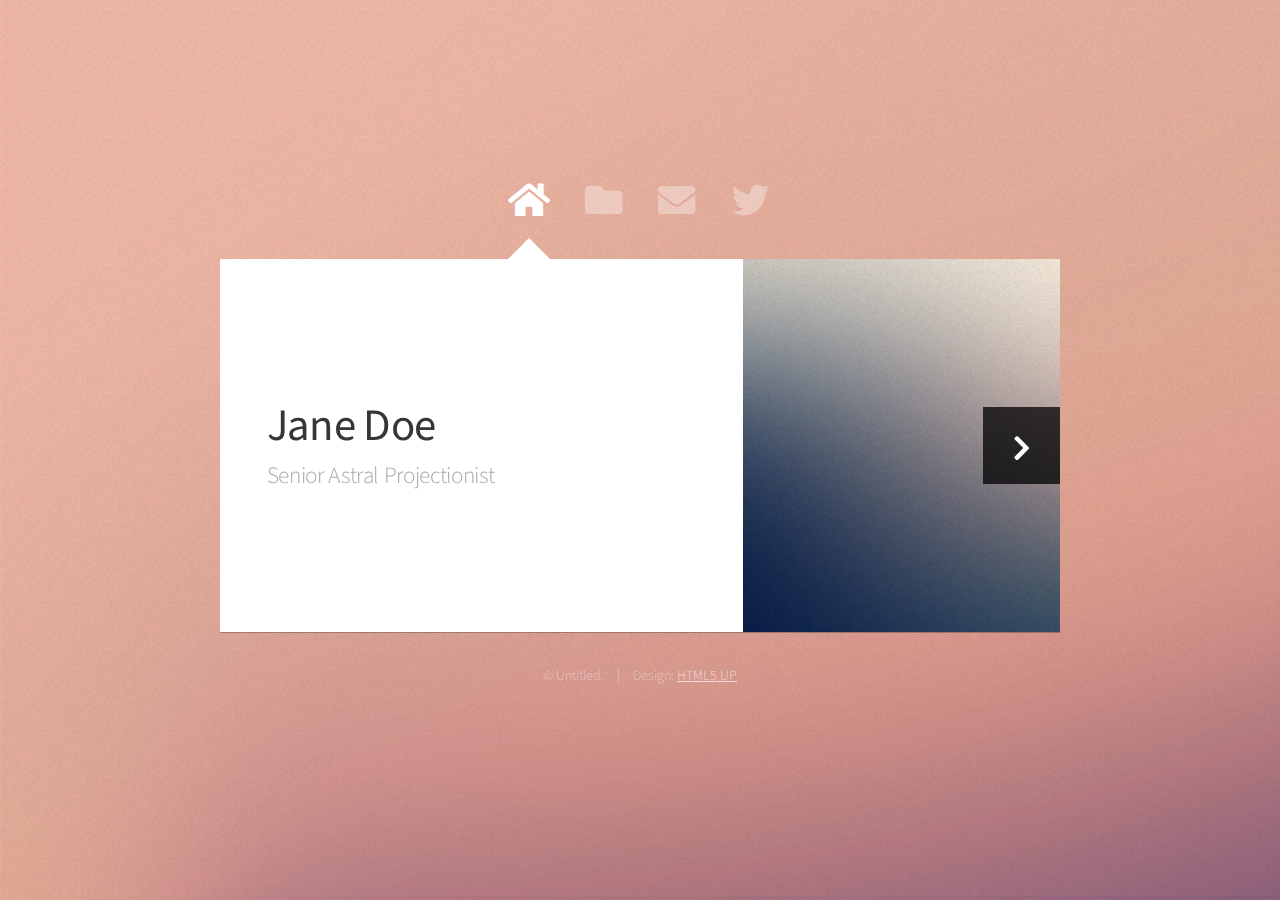
==== portfolio-1/index.html @ 346d20c4 "First commit" ====
<!DOCTYPE HTML>
<html>
	<head>
		<title>Web Fundamentals Workshop</title>
		<meta charset="utf-8" />
		<meta name="viewport" content="width=device-width, initial-scale=1, user-scalable=no" />
		<link rel="stylesheet" href="assets/css/main.css" />
		<noscript><link rel="stylesheet" href="assets/css/noscript.css" /></noscript>
	</head>
	<body class="is-preload">

		<!-- Wrapper-->
			<div id="wrapper">

				<!-- Nav -->
					<nav id="nav">
						<a href="#" class="icon solid fa-home"><span>Home</span></a>
						<a href="#work" class="icon solid fa-folder"><span>Work</span></a>
						<a href="#contact" class="icon solid fa-envelope"><span>Contact</span></a>
						<a href="https://twitter.com/ajlkn" class="icon brands fa-twitter"><span>Twitter</span></a>
					</nav>

				<!-- Main -->
					<div id="main">

						<!-- Me -->
							<article id="home" class="panel intro">
								<header>
									<h1>Jane Doe</h1>
									<p>Senior Astral Projectionist</p>
								</header>
								<a href="#work" class="jumplink pic">
									<span class="arrow icon solid fa-chevron-right"><span>See my work</span></span>
									<img src="images/me.jpg" alt="" />
								</a>
							</article>

						<!-- Work -->
							<article id="work" class="panel">
								<header>
									<h2>Work</h2>
								</header>
								<p>
									Phasellus enim sapien, blandit ullamcorper elementum eu, condimentum eu elit.
									Vestibulum ante ipsum primis in faucibus orci luctus et ultrices posuere cubilia
									luctus elit eget interdum.
								</p>
								<section>
									<div class="row">
										<div class="col-4 col-6-medium col-12-small">
											<a href="#" class="image fit"><img src="images/pic01.jpg" alt=""></a>
										</div>
										<div class="col-4 col-6-medium col-12-small">
											<a href="#" class="image fit"><img src="images/pic02.jpg" alt=""></a>
										</div>
										<div class="col-4 col-6-medium col-12-small">
											<a href="#" class="image fit"><img src="images/pic03.jpg" alt=""></a>
										</div>
										<div class="col-4 col-6-medium col-12-small">
											<a href="#" class="image fit"><img src="images/pic04.jpg" alt=""></a>
										</div>
										<div class="col-4 col-6-medium col-12-small">
											<a href="#" class="image fit"><img src="images/pic05.jpg" alt=""></a>
										</div>
										<div class="col-4 col-6-medium col-12-small">
											<a href="#" class="image fit"><img src="images/pic06.jpg" alt=""></a>
										</div>
										<div class="col-4 col-6-medium col-12-small">
											<a href="#" class="image fit"><img src="images/pic07.jpg" alt=""></a>
										</div>
										<div class="col-4 col-6-medium col-12-small">
											<a href="#" class="image fit"><img src="images/pic08.jpg" alt=""></a>
										</div>
										<div class="col-4 col-6-medium col-12-small">
											<a href="#" class="image fit"><img src="images/pic09.jpg" alt=""></a>
										</div>
										<div class="col-4 col-6-medium col-12-small">
											<a href="#" class="image fit"><img src="images/pic10.jpg" alt=""></a>
										</div>
										<div class="col-4 col-6-medium col-12-small">
											<a href="#" class="image fit"><img src="images/pic11.jpg" alt=""></a>
										</div>
										<div class="col-4 col-6-medium col-12-small">
											<a href="#" class="image fit"><img src="images/pic12.jpg" alt=""></a>
										</div>
									</div>
								</section>
							</article>

						<!-- Contact -->
							<article id="contact" class="panel">
								<header>
									<h2>Contact Me</h2>
								</header>
								<form action="#" method="post">
									<div>
										<div class="row">
											<div class="col-6 col-12-medium">
												<input type="text" name="name" placeholder="Name" />
											</div>
											<div class="col-6 col-12-medium">
												<input type="text" name="email" placeholder="Email" />
											</div>
											<div class="col-12">
												<input type="text" name="subject" placeholder="Subject" />
											</div>
											<div class="col-12">
												<textarea name="message" placeholder="Message" rows="6"></textarea>
											</div>
											<div class="col-12">
												<input type="submit" value="Send Message" />
											</div>
										</div>
									</div>
								</form>
							</article>

					</div>

				<!-- Footer -->
					<div id="footer">
						<ul class="copyright">
							<li>&copy; Untitled.</li><li>Design: <a href="http://html5up.net">HTML5 UP</a></li>
						</ul>
					</div>

			</div>

		<!-- Scripts -->
			<script src="assets/js/jquery.min.js"></script>
			<script src="assets/js/browser.min.js"></script>
			<script src="assets/js/breakpoints.min.js"></script>
			<script src="assets/js/util.js"></script>
			<script src="assets/js/main.js"></script>

	</body>
</html>
---- portfolio-1/assets/css/main.css ----
@import url("https://fonts.googleapis.com/css?family=Source+Sans+Pro:300,400,300italic,400italic");
@import url("fontawesome-all.min.css");

html, body, div, span, applet, object,
iframe, h1, h2, h3, h4, h5, h6, p, blockquote,
pre, a, abbr, acronym, address, big, cite,
code, del, dfn, em, img, ins, kbd, q, s, samp,
small, strike, strong, sub, sup, tt, var, b,
u, i, center, dl, dt, dd, ol, ul, li, fieldset,
form, label, legend, table, caption, tbody,
tfoot, thead, tr, th, td, article, aside,
canvas, details, embed, figure, figcaption,
footer, header, hgroup, menu, nav, output, ruby,
section, summary, time, mark, audio, video {
	margin: 0;
	padding: 0;
	border: 0;
	font-size: 100%;
	font: inherit;
	vertical-align: baseline;}

article, aside, details, figcaption, figure,
footer, header, hgroup, menu, nav, section {
	display: block;}

body {
	line-height: 1;
}

ol, ul {
	list-style: none;
}

blockquote, q {
	quotes: none;
}

	blockquote:before, blockquote:after, q:before, q:after {
		content: '';
		content: none;
	}

table {
	border-collapse: collapse;
	border-spacing: 0;
}

body {
	-webkit-text-size-adjust: none;
}

mark {
	background-color: transparent;
	color: inherit;
}

input::-moz-focus-inner {
	border: 0;
	padding: 0;
}

input, select, textarea {
	-moz-appearance: none;
	-webkit-appearance: none;
	-ms-appearance: none;
	appearance: none;
}

/* Row */

	.row {
		display: flex;
		flex-wrap: wrap;
		box-sizing: border-box;
		align-items: stretch;
	}

		.row > * {
			box-sizing: border-box;
		}

		.row.gtr-uniform > * > :last-child {
			margin-bottom: 0;
		}

		.row.aln-left {
			justify-content: flex-start;
		}

		.row.aln-center {
			justify-content: center;
		}

		.row.aln-right {
			justify-content: flex-end;
		}

		.row.aln-top {
			align-items: flex-start;
		}

		.row.aln-middle {
			align-items: center;
		}

		.row.aln-bottom {
			align-items: flex-end;
		}

		.row > .imp {
			order: -1;
		}

		.row > .col-1 {
			width: 8.33333%;
		}

		.row > .off-1 {
			margin-left: 8.33333%;
		}

		.row > .col-2 {
			width: 16.66667%;
		}

		.row > .off-2 {
			margin-left: 16.66667%;
		}

		.row > .col-3 {
			width: 25%;
		}

		.row > .off-3 {
			margin-left: 25%;
		}

		.row > .col-4 {
			width: 33.33333%;
		}

		.row > .off-4 {
			margin-left: 33.33333%;
		}

		.row > .col-5 {
			width: 41.66667%;
		}

		.row > .off-5 {
			margin-left: 41.66667%;
		}

		.row > .col-6 {
			width: 50%;
		}

		.row > .off-6 {
			margin-left: 50%;
		}

		.row > .col-7 {
			width: 58.33333%;
		}

		.row > .off-7 {
			margin-left: 58.33333%;
		}

		.row > .col-8 {
			width: 66.66667%;
		}

		.row > .off-8 {
			margin-left: 66.66667%;
		}

		.row > .col-9 {
			width: 75%;
		}

		.row > .off-9 {
			margin-left: 75%;
		}

		.row > .col-10 {
			width: 83.33333%;
		}

		.row > .off-10 {
			margin-left: 83.33333%;
		}

		.row > .col-11 {
			width: 91.66667%;
		}

		.row > .off-11 {
			margin-left: 91.66667%;
		}

		.row > .col-12 {
			width: 100%;
		}

		.row > .off-12 {
			margin-left: 100%;
		}

		.row.gtr-0 {
			margin-top: 0em;
			margin-left: 0em;
		}

			.row.gtr-0 > * {
				padding: 0em 0 0 0em;
			}

			.row.gtr-0.gtr-uniform {
				margin-top: 0em;
			}

				.row.gtr-0.gtr-uniform > * {
					padding-top: 0em;
				}

		.row.gtr-25 {
			margin-top: -0.3125em;
			margin-left: -0.3125em;
		}

			.row.gtr-25 > * {
				padding: 0.3125em 0 0 0.3125em;
			}

			.row.gtr-25.gtr-uniform {
				margin-top: -0.3125em;
			}

				.row.gtr-25.gtr-uniform > * {
					padding-top: 0.3125em;
				}

		.row.gtr-50 {
			margin-top: -0.625em;
			margin-left: -0.625em;
		}

			.row.gtr-50 > * {
				padding: 0.625em 0 0 0.625em;
			}

			.row.gtr-50.gtr-uniform {
				margin-top: -0.625em;
			}

				.row.gtr-50.gtr-uniform > * {
					padding-top: 0.625em;
				}

		.row {
			margin-top: -1.25em;
			margin-left: -1.25em;
		}

			.row > * {
				padding: 1.25em 0 0 1.25em;
			}

			.row.gtr-uniform {
				margin-top: -1.25em;
			}

				.row.gtr-uniform > * {
					padding-top: 1.25em;
				}

		.row.gtr-150 {
			margin-top: -1.875em;
			margin-left: -1.875em;
		}

			.row.gtr-150 > * {
				padding: 1.875em 0 0 1.875em;
			}

			.row.gtr-150.gtr-uniform {
				margin-top: -1.875em;
			}

				.row.gtr-150.gtr-uniform > * {
					padding-top: 1.875em;
				}

		.row.gtr-200 {
			margin-top: -2.5em;
			margin-left: -2.5em;
		}

			.row.gtr-200 > * {
				padding: 2.5em 0 0 2.5em;
			}

			.row.gtr-200.gtr-uniform {
				margin-top: -2.5em;
			}

				.row.gtr-200.gtr-uniform > * {
					padding-top: 2.5em;
				}

		@media screen and (max-width: 1680px) {

			.row {
				display: flex;
				flex-wrap: wrap;
				box-sizing: border-box;
				align-items: stretch;
			}

				.row > * {
					box-sizing: border-box;
				}

				.row.gtr-uniform > * > :last-child {
					margin-bottom: 0;
				}

				.row.aln-left {
					justify-content: flex-start;
				}

				.row.aln-center {
					justify-content: center;
				}

				.row.aln-right {
					justify-content: flex-end;
				}

				.row.aln-top {
					align-items: flex-start;
				}

				.row.aln-middle {
					align-items: center;
				}

				.row.aln-bottom {
					align-items: flex-end;
				}

				.row > .imp-xlarge {
					order: -1;
				}

				.row > .col-1-xlarge {
					width: 8.33333%;
				}

				.row > .off-1-xlarge {
					margin-left: 8.33333%;
				}

				.row > .col-2-xlarge {
					width: 16.66667%;
				}

				.row > .off-2-xlarge {
					margin-left: 16.66667%;
				}

				.row > .col-3-xlarge {
					width: 25%;
				}

				.row > .off-3-xlarge {
					margin-left: 25%;
				}

				.row > .col-4-xlarge {
					width: 33.33333%;
				}

				.row > .off-4-xlarge {
					margin-left: 33.33333%;
				}

				.row > .col-5-xlarge {
					width: 41.66667%;
				}

				.row > .off-5-xlarge {
					margin-left: 41.66667%;
				}

				.row > .col-6-xlarge {
					width: 50%;
				}

				.row > .off-6-xlarge {
					margin-left: 50%;
				}

				.row > .col-7-xlarge {
					width: 58.33333%;
				}

				.row > .off-7-xlarge {
					margin-left: 58.33333%;
				}

				.row > .col-8-xlarge {
					width: 66.66667%;
				}

				.row > .off-8-xlarge {
					margin-left: 66.66667%;
				}

				.row > .col-9-xlarge {
					width: 75%;
				}

				.row > .off-9-xlarge {
					margin-left: 75%;
				}

				.row > .col-10-xlarge {
					width: 83.33333%;
				}

				.row > .off-10-xlarge {
					margin-left: 83.33333%;
				}

				.row > .col-11-xlarge {
					width: 91.66667%;
				}

				.row > .off-11-xlarge {
					margin-left: 91.66667%;
				}

				.row > .col-12-xlarge {
					width: 100%;
				}

				.row > .off-12-xlarge {
					margin-left: 100%;
				}

				.row.gtr-0 {
					margin-top: 0em;
					margin-left: 0em;
				}

					.row.gtr-0 > * {
						padding: 0em 0 0 0em;
					}

					.row.gtr-0.gtr-uniform {
						margin-top: 0em;
					}

						.row.gtr-0.gtr-uniform > * {
							padding-top: 0em;
						}

				.row.gtr-25 {
					margin-top: -0.3125em;
					margin-left: -0.3125em;
				}

					.row.gtr-25 > * {
						padding: 0.3125em 0 0 0.3125em;
					}

					.row.gtr-25.gtr-uniform {
						margin-top: -0.3125em;
					}

						.row.gtr-25.gtr-uniform > * {
							padding-top: 0.3125em;
						}

				.row.gtr-50 {
					margin-top: -0.625em;
					margin-left: -0.625em;
				}

					.row.gtr-50 > * {
						padding: 0.625em 0 0 0.625em;
					}

					.row.gtr-50.gtr-uniform {
						margin-top: -0.625em;
					}

						.row.gtr-50.gtr-uniform > * {
							padding-top: 0.625em;
						}

				.row {
					margin-top: -1.25em;
					margin-left: -1.25em;
				}

					.row > * {
						padding: 1.25em 0 0 1.25em;
					}

					.row.gtr-uniform {
						margin-top: -1.25em;
					}

						.row.gtr-uniform > * {
							padding-top: 1.25em;
						}

				.row.gtr-150 {
					margin-top: -1.875em;
					margin-left: -1.875em;
				}

					.row.gtr-150 > * {
						padding: 1.875em 0 0 1.875em;
					}

					.row.gtr-150.gtr-uniform {
						margin-top: -1.875em;
					}

						.row.gtr-150.gtr-uniform > * {
							padding-top: 1.875em;
						}

				.row.gtr-200 {
					margin-top: -2.5em;
					margin-left: -2.5em;
				}

					.row.gtr-200 > * {
						padding: 2.5em 0 0 2.5em;
					}

					.row.gtr-200.gtr-uniform {
						margin-top: -2.5em;
					}

						.row.gtr-200.gtr-uniform > * {
							padding-top: 2.5em;
						}

		}

		@media screen and (max-width: 1280px) {

			.row {
				display: flex;
				flex-wrap: wrap;
				box-sizing: border-box;
				align-items: stretch;
			}

				.row > * {
					box-sizing: border-box;
				}

				.row.gtr-uniform > * > :last-child {
					margin-bottom: 0;
				}

				.row.aln-left {
					justify-content: flex-start;
				}

				.row.aln-center {
					justify-content: center;
				}

				.row.aln-right {
					justify-content: flex-end;
				}

				.row.aln-top {
					align-items: flex-start;
				}

				.row.aln-middle {
					align-items: center;
				}

				.row.aln-bottom {
					align-items: flex-end;
				}

				.row > .imp-large {
					order: -1;
				}

				.row > .col-1-large {
					width: 8.33333%;
				}

				.row > .off-1-large {
					margin-left: 8.33333%;
				}

				.row > .col-2-large {
					width: 16.66667%;
				}

				.row > .off-2-large {
					margin-left: 16.66667%;
				}

				.row > .col-3-large {
					width: 25%;
				}

				.row > .off-3-large {
					margin-left: 25%;
				}

				.row > .col-4-large {
					width: 33.33333%;
				}

				.row > .off-4-large {
					margin-left: 33.33333%;
				}

				.row > .col-5-large {
					width: 41.66667%;
				}

				.row > .off-5-large {
					margin-left: 41.66667%;
				}

				.row > .col-6-large {
					width: 50%;
				}

				.row > .off-6-large {
					margin-left: 50%;
				}

				.row > .col-7-large {
					width: 58.33333%;
				}

				.row > .off-7-large {
					margin-left: 58.33333%;
				}

				.row > .col-8-large {
					width: 66.66667%;
				}

				.row > .off-8-large {
					margin-left: 66.66667%;
				}

				.row > .col-9-large {
					width: 75%;
				}

				.row > .off-9-large {
					margin-left: 75%;
				}

				.row > .col-10-large {
					width: 83.33333%;
				}

				.row > .off-10-large {
					margin-left: 83.33333%;
				}

				.row > .col-11-large {
					width: 91.66667%;
				}

				.row > .off-11-large {
					margin-left: 91.66667%;
				}

				.row > .col-12-large {
					width: 100%;
				}

				.row > .off-12-large {
					margin-left: 100%;
				}

				.row.gtr-0 {
					margin-top: 0em;
					margin-left: 0em;
				}

					.row.gtr-0 > * {
						padding: 0em 0 0 0em;
					}

					.row.gtr-0.gtr-uniform {
						margin-top: 0em;
					}

						.row.gtr-0.gtr-uniform > * {
							padding-top: 0em;
						}

				.row.gtr-25 {
					margin-top: -0.3125em;
					margin-left: -0.3125em;
				}

					.row.gtr-25 > * {
						padding: 0.3125em 0 0 0.3125em;
					}

					.row.gtr-25.gtr-uniform {
						margin-top: -0.3125em;
					}

						.row.gtr-25.gtr-uniform > * {
							padding-top: 0.3125em;
						}

				.row.gtr-50 {
					margin-top: -0.625em;
					margin-left: -0.625em;
				}

					.row.gtr-50 > * {
						padding: 0.625em 0 0 0.625em;
					}

					.row.gtr-50.gtr-uniform {
						margin-top: -0.625em;
					}

						.row.gtr-50.gtr-uniform > * {
							padding-top: 0.625em;
						}

				.row {
					margin-top: -1.25em;
					margin-left: -1.25em;
				}

					.row > * {
						padding: 1.25em 0 0 1.25em;
					}

					.row.gtr-uniform {
						margin-top: -1.25em;
					}

						.row.gtr-uniform > * {
							padding-top: 1.25em;
						}

				.row.gtr-150 {
					margin-top: -1.875em;
					margin-left: -1.875em;
				}

					.row.gtr-150 > * {
						padding: 1.875em 0 0 1.875em;
					}

					.row.gtr-150.gtr-uniform {
						margin-top: -1.875em;
					}

						.row.gtr-150.gtr-uniform > * {
							padding-top: 1.875em;
						}

				.row.gtr-200 {
					margin-top: -2.5em;
					margin-left: -2.5em;
				}

					.row.gtr-200 > * {
						padding: 2.5em 0 0 2.5em;
					}

					.row.gtr-200.gtr-uniform {
						margin-top: -2.5em;
					}

						.row.gtr-200.gtr-uniform > * {
							padding-top: 2.5em;
						}

		}

		@media screen and (max-width: 980px) {

			.row {
				display: flex;
				flex-wrap: wrap;
				box-sizing: border-box;
				align-items: stretch;
			}

				.row > * {
					box-sizing: border-box;
				}

				.row.gtr-uniform > * > :last-child {
					margin-bottom: 0;
				}

				.row.aln-left {
					justify-content: flex-start;
				}

				.row.aln-center {
					justify-content: center;
				}

				.row.aln-right {
					justify-content: flex-end;
				}

				.row.aln-top {
					align-items: flex-start;
				}

				.row.aln-middle {
					align-items: center;
				}

				.row.aln-bottom {
					align-items: flex-end;
				}

				.row > .imp-medium {
					order: -1;
				}

				.row > .col-1-medium {
					width: 8.33333%;
				}

				.row > .off-1-medium {
					margin-left: 8.33333%;
				}

				.row > .col-2-medium {
					width: 16.66667%;
				}

				.row > .off-2-medium {
					margin-left: 16.66667%;
				}

				.row > .col-3-medium {
					width: 25%;
				}

				.row > .off-3-medium {
					margin-left: 25%;
				}

				.row > .col-4-medium {
					width: 33.33333%;
				}

				.row > .off-4-medium {
					margin-left: 33.33333%;
				}

				.row > .col-5-medium {
					width: 41.66667%;
				}

				.row > .off-5-medium {
					margin-left: 41.66667%;
				}

				.row > .col-6-medium {
					width: 50%;
				}

				.row > .off-6-medium {
					margin-left: 50%;
				}

				.row > .col-7-medium {
					width: 58.33333%;
				}

				.row > .off-7-medium {
					margin-left: 58.33333%;
				}

				.row > .col-8-medium {
					width: 66.66667%;
				}

				.row > .off-8-medium {
					margin-left: 66.66667%;
				}

				.row > .col-9-medium {
					width: 75%;
				}

				.row > .off-9-medium {
					margin-left: 75%;
				}

				.row > .col-10-medium {
					width: 83.33333%;
				}

				.row > .off-10-medium {
					margin-left: 83.33333%;
				}

				.row > .col-11-medium {
					width: 91.66667%;
				}

				.row > .off-11-medium {
					margin-left: 91.66667%;
				}

				.row > .col-12-medium {
					width: 100%;
				}

				.row > .off-12-medium {
					margin-left: 100%;
				}

				.row.gtr-0 {
					margin-top: 0em;
					margin-left: 0em;
				}

					.row.gtr-0 > * {
						padding: 0em 0 0 0em;
					}

					.row.gtr-0.gtr-uniform {
						margin-top: 0em;
					}

						.row.gtr-0.gtr-uniform > * {
							padding-top: 0em;
						}

				.row.gtr-25 {
					margin-top: -0.3125em;
					margin-left: -0.3125em;
				}

					.row.gtr-25 > * {
						padding: 0.3125em 0 0 0.3125em;
					}

					.row.gtr-25.gtr-uniform {
						margin-top: -0.3125em;
					}

						.row.gtr-25.gtr-uniform > * {
							padding-top: 0.3125em;
						}

				.row.gtr-50 {
					margin-top: -0.625em;
					margin-left: -0.625em;
				}

					.row.gtr-50 > * {
						padding: 0.625em 0 0 0.625em;
					}

					.row.gtr-50.gtr-uniform {
						margin-top: -0.625em;
					}

						.row.gtr-50.gtr-uniform > * {
							padding-top: 0.625em;
						}

				.row {
					margin-top: -1.25em;
					margin-left: -1.25em;
				}

					.row > * {
						padding: 1.25em 0 0 1.25em;
					}

					.row.gtr-uniform {
						margin-top: -1.25em;
					}

						.row.gtr-uniform > * {
							padding-top: 1.25em;
						}

				.row.gtr-150 {
					margin-top: -1.875em;
					margin-left: -1.875em;
				}

					.row.gtr-150 > * {
						padding: 1.875em 0 0 1.875em;
					}

					.row.gtr-150.gtr-uniform {
						margin-top: -1.875em;
					}

						.row.gtr-150.gtr-uniform > * {
							padding-top: 1.875em;
						}

				.row.gtr-200 {
					margin-top: -2.5em;
					margin-left: -2.5em;
				}

					.row.gtr-200 > * {
						padding: 2.5em 0 0 2.5em;
					}

					.row.gtr-200.gtr-uniform {
						margin-top: -2.5em;
					}

						.row.gtr-200.gtr-uniform > * {
							padding-top: 2.5em;
						}

		}

		@media screen and (max-width: 736px) {

			.row {
				display: flex;
				flex-wrap: wrap;
				box-sizing: border-box;
				align-items: stretch;
			}

				.row > * {
					box-sizing: border-box;
				}

				.row.gtr-uniform > * > :last-child {
					margin-bottom: 0;
				}

				.row.aln-left {
					justify-content: flex-start;
				}

				.row.aln-center {
					justify-content: center;
				}

				.row.aln-right {
					justify-content: flex-end;
				}

				.row.aln-top {
					align-items: flex-start;
				}

				.row.aln-middle {
					align-items: center;
				}

				.row.aln-bottom {
					align-items: flex-end;
				}

				.row > .imp-small {
					order: -1;
				}

				.row > .col-1-small {
					width: 8.33333%;
				}

				.row > .off-1-small {
					margin-left: 8.33333%;
				}

				.row > .col-2-small {
					width: 16.66667%;
				}

				.row > .off-2-small {
					margin-left: 16.66667%;
				}

				.row > .col-3-small {
					width: 25%;
				}

				.row > .off-3-small {
					margin-left: 25%;
				}

				.row > .col-4-small {
					width: 33.33333%;
				}

				.row > .off-4-small {
					margin-left: 33.33333%;
				}

				.row > .col-5-small {
					width: 41.66667%;
				}

				.row > .off-5-small {
					margin-left: 41.66667%;
				}

				.row > .col-6-small {
					width: 50%;
				}

				.row > .off-6-small {
					margin-left: 50%;
				}

				.row > .col-7-small {
					width: 58.33333%;
				}

				.row > .off-7-small {
					margin-left: 58.33333%;
				}

				.row > .col-8-small {
					width: 66.66667%;
				}

				.row > .off-8-small {
					margin-left: 66.66667%;
				}

				.row > .col-9-small {
					width: 75%;
				}

				.row > .off-9-small {
					margin-left: 75%;
				}

				.row > .col-10-small {
					width: 83.33333%;
				}

				.row > .off-10-small {
					margin-left: 83.33333%;
				}

				.row > .col-11-small {
					width: 91.66667%;
				}

				.row > .off-11-small {
					margin-left: 91.66667%;
				}

				.row > .col-12-small {
					width: 100%;
				}

				.row > .off-12-small {
					margin-left: 100%;
				}

				.row.gtr-0 {
					margin-top: 0em;
					margin-left: 0em;
				}

					.row.gtr-0 > * {
						padding: 0em 0 0 0em;
					}

					.row.gtr-0.gtr-uniform {
						margin-top: 0em;
					}

						.row.gtr-0.gtr-uniform > * {
							padding-top: 0em;
						}

				.row.gtr-25 {
					margin-top: -0.3125em;
					margin-left: -0.3125em;
				}

					.row.gtr-25 > * {
						padding: 0.3125em 0 0 0.3125em;
					}

					.row.gtr-25.gtr-uniform {
						margin-top: -0.3125em;
					}

						.row.gtr-25.gtr-uniform > * {
							padding-top: 0.3125em;
						}

				.row.gtr-50 {
					margin-top: -0.625em;
					margin-left: -0.625em;
				}

					.row.gtr-50 > * {
						padding: 0.625em 0 0 0.625em;
					}

					.row.gtr-50.gtr-uniform {
						margin-top: -0.625em;
					}

						.row.gtr-50.gtr-uniform > * {
							padding-top: 0.625em;
						}

				.row {
					margin-top: -1.25em;
					margin-left: -1.25em;
				}

					.row > * {
						padding: 1.25em 0 0 1.25em;
					}

					.row.gtr-uniform {
						margin-top: -1.25em;
					}

						.row.gtr-uniform > * {
							padding-top: 1.25em;
						}

				.row.gtr-150 {
					margin-top: -1.875em;
					margin-left: -1.875em;
				}

					.row.gtr-150 > * {
						padding: 1.875em 0 0 1.875em;
					}

					.row.gtr-150.gtr-uniform {
						margin-top: -1.875em;
					}

						.row.gtr-150.gtr-uniform > * {
							padding-top: 1.875em;
						}

				.row.gtr-200 {
					margin-top: -2.5em;
					margin-left: -2.5em;
				}

					.row.gtr-200 > * {
						padding: 2.5em 0 0 2.5em;
					}

					.row.gtr-200.gtr-uniform {
						margin-top: -2.5em;
					}

						.row.gtr-200.gtr-uniform > * {
							padding-top: 2.5em;
						}

		}

/* Basic */

	html {
		box-sizing: border-box;
	}

	*, *:before, *:after {
		box-sizing: inherit;
	}

	body {
		background-image: url("images/overlay.png"), url("images/bg.jpg");
		background-repeat: repeat, no-repeat;
		background-size: auto, 100% 100%;
		background-attachment: fixed;
		overflow-y: scroll;
	}

		body.is-preload *, body.is-preload *:before, body.is-preload *:after {
			-moz-animation: none !important;
			-webkit-animation: none !important;
			-ms-animation: none !important;
			animation: none !important;
			-moz-transition: none !important;
			-webkit-transition: none !important;
			-ms-transition: none !important;
			transition: none !important;
		}

	body, input, textarea, select {
		font-family: 'Source Sans Pro', sans-serif;
		font-weight: 300;
		color: #777777;
		font-size: 20pt;
		line-height: 1.75em;
	}

		@media screen and (max-width: 1680px) {

			body, input, textarea, select {
				font-size: 15pt;
			}

		}

		@media screen and (max-width: 1280px) {

			body, input, textarea, select {
				font-size: 14pt;
			}

		}

		@media screen and (max-width: 736px) {

			body, input, textarea, select {
				font-size: 12pt;
			}

		}

		@media screen and (max-width: 360px) {

			body, input, textarea, select {
				font-size: 11pt;
			}

		}

	strong, b, h1, h2, h3, h4, h5, h6 {
		font-weight: 400;
		color: #363636;
	}

	h1 {
		font-size: 2.4em;
		letter-spacing: -0.015em;
	}

	h2 {
		font-size: 1.8em;
		letter-spacing: -0.015em;
	}

	h3, h4, h5, h6 {
		font-size: 1.25em;
		letter-spacing: -0.015em;
	}

	@media screen and (max-width: 736px) {

		h1 {
			font-size: 1.75em;
		}

		h2 {
			font-size: 1.375em;
		}

		h3, h4, h5, h6 {
			font-size: 1em;
		}

	}

	blockquote {
		border-left: solid 0.5em #ddd;
		padding: 1em 0 1em 2em;
		font-style: italic;
	}

	em, i {
		font-style: italic;
	}

	hr {
		border: 0;
		border-top: solid 1px #ddd;
		padding: 1.5em 0 0 0;
		margin: 1.75em 0 0 0;
	}

	sub {
		position: relative;
		top: 0.5em;
		font-size: 0.8em;
	}

	sup {
		position: relative;
		top: -0.5em;
		font-size: 0.8em;
	}

	br.clear {
		clear: both;
	}

	p, ul, ol, dl, table, blockquote, form {
		margin-bottom: 2em;
	}

/* Table */

	table {
		width: 100%;
	}

		table.default tbody tr {
			border-bottom: solid 1px #f4f4f4;
		}

		table.default td {
			padding: 0.5em 1em 0.5em 1em;
		}

		table.default th {
			text-align: left;
			font-weight: 400;
			padding: 0.5em 1em 0.5em 1em;
		}

		table.default thead {
			border-bottom: solid 2px #f4f4f4;
		}

/* Form */

	form label {
		display: block;
		font-weight: 400;
		color: #363636;
		margin: 0 0 1em 0;
	}

	form input[type="text"],
	form input[type="email"],
	form input[type="password"],
	form select,
	form textarea {
		-webkit-appearance: none;
		border: 0;
		background: #f4f4f4;
		padding: 0.75em;
		width: 100%;
		-moz-transition: background-color .25s ease-in-out;
		-webkit-transition: background-color .25s ease-in-out;
		-ms-transition: background-color .25s ease-in-out;
		transition: background-color .25s ease-in-out;
	}

		form input[type="text"]:focus,
		form input[type="email"]:focus,
		form input[type="password"]:focus,
		form select:focus,
		form textarea:focus {
			background: #f8f8f8;
		}

	form input[type="text"],
	form input[type="email"],
	form input[type="password"],
	form select {
		line-height: 1.35em;
	}

	form ::-webkit-input-placeholder {
		color: #999;
	}

	form :-moz-placeholder {
		color: #999;
	}

	form ::-moz-placeholder {
		color: #999;
	}

	form :-ms-input-placeholder {
		color: #999;
	}

/* Section/Article */

	section, article {
		margin-bottom: 3em;
	}

		section > :last-child, section:last-child, article > :last-child, article:last-child {
			margin-bottom: 0;
		}

	header {
		margin: 0 0 1.5em 0;
	}

		header > p {
			margin: 0.5em 0 0 0;
			color: #aaa;
		}

		@media screen and (max-width: 736px) {

			header {
				margin: 0 0 1em 0;
			}

		}

/* Image */

	.image {
		display: inline-block;
	}

		.image img {
			display: block;
			width: 100%;
		}

		.image.fit {
			display: block;
			width: 100%;
		}

		.image.featured {
			display: block;
			width: 100%;
			margin: 0 0 2em 0;
		}

		.image.left {
			float: left;
			margin: 0 2em 2em 0;
		}

		.image.centered {
			display: block;
			margin: 0 0 2em 0;
		}

			.image.centered img {
				margin: 0 auto;
				width: auto;
			}

/* Button */

	input[type="button"],
	input[type="submit"],
	input[type="reset"],
	button,
	.button {
		-moz-transition: background-color .25s ease-in-out;
		-webkit-transition: background-color .25s ease-in-out;
		-ms-transition: background-color .25s ease-in-out;
		transition: background-color .25s ease-in-out;
		-webkit-appearance: none;
		display: inline-block;
		background-color: #222222;
		color: #ffffff;
		border: 0;
		cursor: pointer;
		outline: 0;
		padding: 0.7em 1.5em 0.7em 1.5em;
	}

		input[type="button"]:hover,
		input[type="submit"]:hover,
		input[type="reset"]:hover,
		button:hover,
		.button:hover {
			background-color: #333333;
		}

		input[type="button"]:active,
		input[type="submit"]:active,
		input[type="reset"]:active,
		button:active,
		.button:active {
			background-color: #444444;
		}

		input[type="button"].alt,
		input[type="submit"].alt,
		input[type="reset"].alt,
		button.alt,
		.button.alt {
			background-color: #777777;
		}

			input[type="button"].alt:hover,
			input[type="submit"].alt:hover,
			input[type="reset"].alt:hover,
			button.alt:hover,
			.button.alt:hover {
				background-color: #888888;
			}

			input[type="button"].alt:active,
			input[type="submit"].alt:active,
			input[type="reset"].alt:active,
			button.alt:active,
			.button.alt:active {
				background-color: #999999;
			}

		input[type="button"].small,
		input[type="submit"].small,
		input[type="reset"].small,
		button.small,
		.button.small {
			font-size: 0.75em;
		}

		input[type="button"].large,
		input[type="submit"].large,
		input[type="reset"].large,
		button.large,
		.button.large {
			font-size: 1.25em;
			padding: 0.5em 1.25em 0.5em 1.25em;
		}

		input[type="button"].xlarge,
		input[type="submit"].xlarge,
		input[type="reset"].xlarge,
		button.xlarge,
		.button.xlarge {
			font-size: 1.5em;
			padding: 0.5em 1.25em 0.5em 1.25em;
		}

		@media screen and (max-width: 736px) {

			input[type="button"],
			input[type="submit"],
			input[type="reset"],
			button,
			.button {
				width: 100%;
			}

		}

/* List */

	ul {
		list-style: disc;
		padding-left: 1em;
	}

		ul li {
			padding-left: 0.5em;
		}

	ol {
		list-style: decimal;
		padding-left: 1.25em;
	}

		ol li {
			padding-left: 0.25em;
		}

/* Actions */

	ul.actions {
		list-style: none;
		padding-left: 0;
	}

		ul.actions li {
			display: inline-block;
			padding-left: 0;
			margin: 0 0 0 0.5em;
		}

			ul.actions li:first-child {
				margin-left: 0;
			}

		@media screen and (max-width: 736px) {

			ul.actions li {
				display: block;
				margin: 0.75em 0 0 0;
			}

				ul.actions li:first-child {
					margin-top: 0;
				}

		}

/* Icons */

	.icon {
		text-decoration: none;
		position: relative;
		text-decoration: none;
	}

		.icon:before {
			-moz-osx-font-smoothing: grayscale;
			-webkit-font-smoothing: antialiased;
			display: inline-block;
			font-style: normal;
			font-variant: normal;
			text-rendering: auto;
			line-height: 1;
			text-transform: none !important;
			font-family: 'Font Awesome 5 Free';
			font-weight: 400;
		}

		.icon.solid:before {
			font-weight: 900;
		}

		.icon.brands:before {
			font-family: 'Font Awesome 5 Brands';
		}

		.icon:before {
			line-height: inherit;
		}

		.icon > .label {
			display: none;
		}

/* Nav */

	#nav {
		text-align: center;
		height: 4.25em;
		cursor: default;
	}

		#nav a {
			position: relative;
			display: inline-block;
			color: #ffffff;
			width: 1em;
			height: 1em;
			line-height: 0.9em;
			font-size: 2.5em;
			margin: 0 0.25em 0 0.25em;
			opacity: 0.35;
			outline: 0;
			-moz-transition: opacity .25s ease-in-out;
			-webkit-transition: opacity .25s ease-in-out;
			-ms-transition: opacity .25s ease-in-out;
			transition: opacity .25s ease-in-out;
		}

			#nav a.icon:before {
				padding-right: 0;
			}

			#nav a:before {
				font-size: 0.8em;
			}

			#nav a:after {
				content: '';
				display: block;
				position: absolute;
				left: 50%;
				bottom: -0.75em;
				margin-left: -0.5em;
				border-bottom: solid 0em #ffffff;
				border-left: solid 0.5em transparent;
				border-right: solid 0.5em transparent;
				-moz-transition: border-bottom-width .25s ease-in-out;
				-webkit-transition: border-bottom-width .25s ease-in-out;
				-ms-transition: border-bottom-width .25s ease-in-out;
				transition: border-bottom-width .25s ease-in-out;
			}

			#nav a span {
				display: block;
				position: absolute;
				background: #222222;
				color: #ffffff;
				top: -2.75em;
				font-size: 0.3em;
				height: 2.25em;
				line-height: 2.25em;
				left: 50%;
				opacity: 0;
				-moz-transition: opacity .25s ease-in-out;
				-webkit-transition: opacity .25s ease-in-out;
				-ms-transition: opacity .25s ease-in-out;
				transition: opacity .25s ease-in-out;
				width: 5.5em;
				margin-left: -2.75em;
			}

				#nav a span:after {
					content: '';
					display: block;
					position: absolute;
					bottom: -0.4em;
					left: 50%;
					margin-left: -0.6em;
					border-top: solid 0.6em #222222;
					border-left: solid 0.6em transparent;
					border-right: solid 0.6em transparent;
				}

			#nav a:hover {
				opacity: 1.0;
			}

				#nav a:hover span {
					opacity: 1.0;
				}

			#nav a.active {
				opacity: 1.0;
			}

				#nav a.active:after {
					border-bottom-width: 0.5em;
				}

		@media screen and (max-width: 980px) {

			#nav a span {
				display: none;
			}

		}

/* Wrapper */

	#wrapper {
		width: 45em;
		margin: 0 auto;
		min-height: 100vh;
		max-width: 100%;
		padding: 4em 0;
		display: -moz-flex;
		display: -webkit-flex;
		display: -ms-flex;
		display: flex;
		-moz-flex-direction: column;
		-webkit-flex-direction: column;
		-ms-flex-direction: column;
		flex-direction: column;
		-moz-align-items: center;
		-webkit-align-items: center;
		-ms-align-items: center;
		align-items: center;
		-moz-justify-content: center;
		-webkit-justify-content: center;
		-ms-justify-content: center;
		justify-content: center;
		-moz-transition: opacity 1s ease-in-out;
		-webkit-transition: opacity 1s ease-in-out;
		-ms-transition: opacity 1s ease-in-out;
		transition: opacity 1s ease-in-out;
	}

		body.is-preload #wrapper {
			opacity: 0;
		}

		@media screen and (max-width: 1280px) {

			#wrapper {
				padding: 3em 0;
				max-width: calc(100% - 6em);
			}

		}

		@media screen and (max-width: 980px) {

			#wrapper {
				padding: 1.5em 0;
				max-width: calc(100% - 8em);
			}

		}

		@media screen and (max-width: 736px) {

			#wrapper {
				padding: 1em 0;
				max-width: calc(100% - 2em);
			}

		}

		@media screen and (max-width: 360px) {

			#wrapper {
				padding: 1em 0;
				max-width: 100%;
			}

		}

/* Main */

	#main {
		position: relative;
		overflow: hidden;
		width: 100%;
		background: #ffffff;
		box-shadow: 0px 1px 0px 0px rgba(0, 0, 0, 0.25);
		-moz-transition: min-height 0.5s ease-in-out, max-height 0.5s ease-in-out;
		-webkit-transition: min-height 0.5s ease-in-out, max-height 0.5s ease-in-out;
		-ms-transition: min-height 0.5s ease-in-out, max-height 0.5s ease-in-out;
		transition: min-height 0.5s ease-in-out, max-height 0.5s ease-in-out;
	}

		#main > .panel {
			-moz-transition: opacity 0.25s ease-in-out;
			-webkit-transition: opacity 0.25s ease-in-out;
			-ms-transition: opacity 0.25s ease-in-out;
			transition: opacity 0.25s ease-in-out;
			margin-bottom: 0;
			position: relative;
			padding: 3.5em 2.5em 2.5em 2.5em;
			width: 100%;
		}

			#main > .panel.inactive {
				opacity: 0;
			}

			@media screen and (max-width: 736px) {

				#main > .panel {
					padding: 2em 1.5em 1.5em 1.5em;
				}

			}

			#main > .panel.intro {
				padding: 0;
				height: 20em;
				display: -moz-flex;
				display: -webkit-flex;
				display: -ms-flex;
				display: flex;
				-moz-flex-direction: row;
				-webkit-flex-direction: row;
				-ms-flex-direction: row;
				flex-direction: row;
				-moz-align-items: center;
				-webkit-align-items: center;
				-ms-align-items: center;
				align-items: center;
			}

				#main > .panel.intro .pic {
					text-decoration: none;
					position: relative;
					-moz-flex-grow: 0;
					-webkit-flex-grow: 0;
					-ms-flex-grow: 0;
					flex-grow: 0;
					-moz-flex-shrink: 0;
					-webkit-flex-shrink: 0;
					-ms-flex-shrink: 0;
					flex-shrink: 0;
					width: 17em;
					height: 100%;
				}

					#main > .panel.intro .pic:before {
						content: '';
						position: absolute;
						top: 0;
						left: 0;
						background: url("images/overlay.png");
						width: 100%;
						height: 100%;
						z-index: 1;
					}

					#main > .panel.intro .pic img {
						position: relative;
						display: block;
						position: absolute;
						top: 0;
						left: 0;
						width: 100%;
						height: 100%;
						-moz-object-fit: cover;
						-webkit-object-fit: cover;
						-ms-object-fit: cover;
						object-fit: cover;
						-moz-object-position: center;
						-webkit-object-position: center;
						-ms-object-position: center;
						object-position: center;
					}

					#main > .panel.intro .pic .arrow {
						display: block;
						position: absolute;
						right: 0;
						top: 50%;
						margin-top: -1.375em;
						width: 2.75em;
						height: 2.75em;
						background: #000;
						background: rgba(0, 0, 0, 0.75);
						color: #ffffff;
						text-align: center;
						line-height: 2.75em;
						font-size: 1.5em;
						z-index: 1;
						-moz-transition: width .15s ease-in-out, padding-right .15s ease-in-out;
						-webkit-transition: width .15s ease-in-out, padding-right .15s ease-in-out;
						-ms-transition: width .15s ease-in-out, padding-right .15s ease-in-out;
						transition: width .15s ease-in-out, padding-right .15s ease-in-out;
					}

						#main > .panel.intro .pic .arrow:before {
							position: relative;
							padding-right: 0;
							top: 0.125em;
						}

						#main > .panel.intro .pic .arrow span {
							display: block;
							text-indent: -9999px;
						}

					#main > .panel.intro .pic:hover .arrow {
						width: 3em;
						padding-right: 0.25em;
					}

				#main > .panel.intro header {
					-moz-flex-grow: 1;
					-webkit-flex-grow: 1;
					-ms-flex-grow: 1;
					flex-grow: 1;
					-moz-flex-shrink: 1;
					-webkit-flex-shrink: 1;
					-ms-flex-shrink: 1;
					flex-shrink: 1;
					padding: 3.5em 2.5em;
					margin-bottom: 0;
					width: 100%;
				}

					#main > .panel.intro header h1 {
						line-height: 1.25em;
						margin-bottom: 0;
					}

					#main > .panel.intro header p {
						letter-spacing: -0.015em;
						font-size: 1.25em;
						margin: 0.25em 0 0 0;
					}

				@media screen and (max-width: 980px) {

					#main > .panel.intro {
						-moz-flex-direction: column;
						-webkit-flex-direction: column;
						-ms-flex-direction: column;
						flex-direction: column;
						height: auto;
					}

						#main > .panel.intro .pic {
							height: 25em;
							width: 100%;
						}

						#main > .panel.intro header {
							padding: 4em;
							text-align: center;
						}

				}

				@media screen and (max-width: 736px) {

					#main > .panel.intro .pic {
						height: 20em;
					}

					#main > .panel.intro header {
						padding: 2.75em 2em 2.5em 2em;
					}

						#main > .panel.intro header p {
							font-size: 1em;
							margin: 0.25em 0 0 0;
						}

				}

/* Footer */

	#footer {
		color: rgba(255, 255, 255, 0.45);
		text-align: center;
		padding: 2em 0 0 0;
		font-size: 0.75em;
	}

		#footer a {
			color: #ddd;
			color: rgba(255, 255, 255, 0.65);
			-moz-transition: color .25s ease-in-out;
			-webkit-transition: color .25s ease-in-out;
			-ms-transition: color .25s ease-in-out;
			transition: color .25s ease-in-out;
		}

			#footer a:hover {
				color: white;
			}

		#footer .copyright {
			list-style: none;
			padding-left: 0;
		}

			#footer .copyright li {
				display: inline-block;
				padding-left: 1em;
				margin-left: 1em;
				border-left: solid 1px rgba(255, 255, 255, 0.25);
				line-height: 1;
			}

				#footer .copyright li:first-child {
					padding-left: 0;
					margin-left: 0;
					border-left: 0;
				}

		@media screen and (max-width: 736px) {

			#footer .copyright li {
				padding-left: 0.5em;
				margin-left: 0.5em;
			}

		}
---- portfolio-1/assets/css/noscript.css ----
/* Wrapper */

	#wrapper {
		opacity: 1 !important;
	}

/* Nav */

	#nav a {
		opacity: 1.0;
	}

		#nav a:before, #nav a:after {
			display: none;
		}

		#nav a span {
			top: 0;
			opacity: 1.0;
		}

			#nav a span:after {
				display: none;
			}

/* Main */

	#main {
		background: none;
		box-shadow: none;
	}

		#main > .panel {
			background: #ffffff;
			margin-bottom: 2em;
		}

			#main > .panel:last-child {
				margin-bottom: 0;
			}
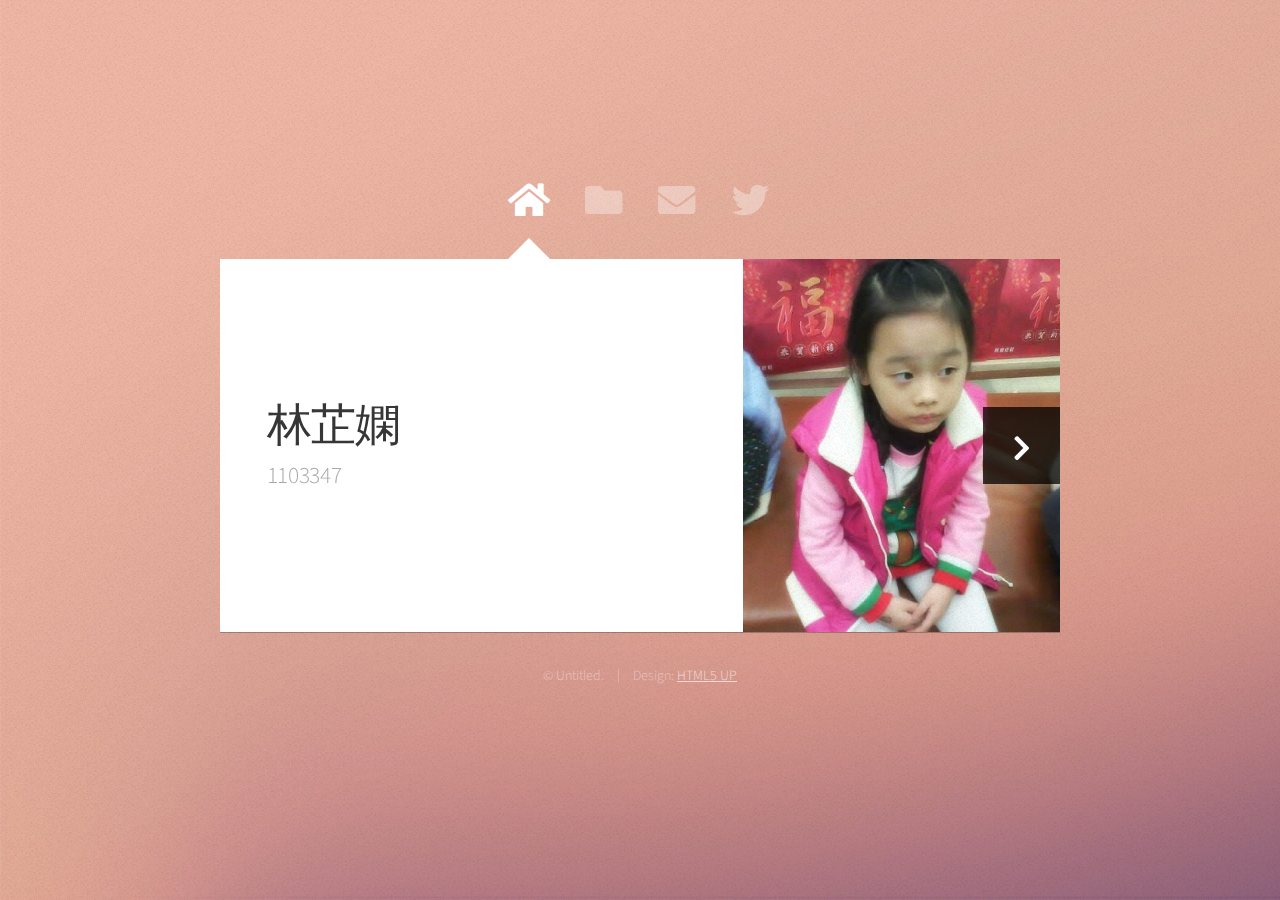
==== commit 5868fe0d: "Update for xxx" ====
--- a/portfolio-1/index.html
+++ b/portfolio-1/index.html
@@ -26,12 +26,12 @@
 						<!-- Me -->
 							<article id="home" class="panel intro">
 								<header>
-									<h1>Jane Doe</h1>
-									<p>Senior Astral Projectionist</p>
+									<h1>林芷嫻</h1>
+									<p>1103347</p>
 								</header>
 								<a href="#work" class="jumplink pic">
 									<span class="arrow icon solid fa-chevron-right"><span>See my work</span></span>
-									<img src="images/me.jpg" alt="" />
+									<img src="photo.jpeg" alt="" />
 								</a>
 							</article>
 
@@ -40,27 +40,27 @@
 								<header>
 									<h2>Work</h2>
 								</header>
-								<p>
-									Phasellus enim sapien, blandit ullamcorper elementum eu, condimentum eu elit.
-									Vestibulum ante ipsum primis in faucibus orci luctus et ultrices posuere cubilia
-									luctus elit eget interdum.
-								</p>
 								<section>
 									<div class="row">
 										<div class="col-4 col-6-medium col-12-small">
-											<a href="#" class="image fit"><img src="images/pic01.jpg" alt=""></a>
+											<p style="text-align:center">今天晚上吃什麼</p>
+											<a href="C:\Users\Alyssa\Desktop\JavaScript Lab-1\index.html" class="image fit"><img src="1.png" alt=""></a>
 										</div>
 										<div class="col-4 col-6-medium col-12-small">
-											<a href="#" class="image fit"><img src="images/pic02.jpg" alt=""></a>
+											<p style="text-align:center">社團活動</p>
+											<a href="C:\Users\Alyssa\Desktop\JavaScript Lab-2\index.html" class="image fit"><img src="2.png" alt=""></a>
 										</div>
 										<div class="col-4 col-6-medium col-12-small">
-											<a href="#" class="image fit"><img src="images/pic03.jpg" alt=""></a>
+											<p style="text-align:center">心理測驗</p>
+											<a href="C:\Users\Alyssa\Desktop\JavaScript Lab-3\index.html" class="image fit"><img src="3.png" alt=""></a>
 										</div>
 										<div class="col-4 col-6-medium col-12-small">
-											<a href="#" class="image fit"><img src="images/pic04.jpg" alt=""></a>
+											<p style="text-align:center">RPG Game</p>
+											<a href="C:\Users\Alyssa\Desktop\JavaScript Lab-4\index.html" class="image fit"><img src="4.png" alt=""></a>
 										</div>
 										<div class="col-4 col-6-medium col-12-small">
-											<a href="#" class="image fit"><img src="images/pic05.jpg" alt=""></a>
+											<p style="text-align:center">Youtube</p>
+											<a href="C:\Users\Alyssa\Desktop\JavaScript Lab-5\index.html" class="image fit"><img src="5.png" alt=""></a>
 										</div>
 										<div class="col-4 col-6-medium col-12-small">
 											<a href="#" class="image fit"><img src="images/pic06.jpg" alt=""></a>
